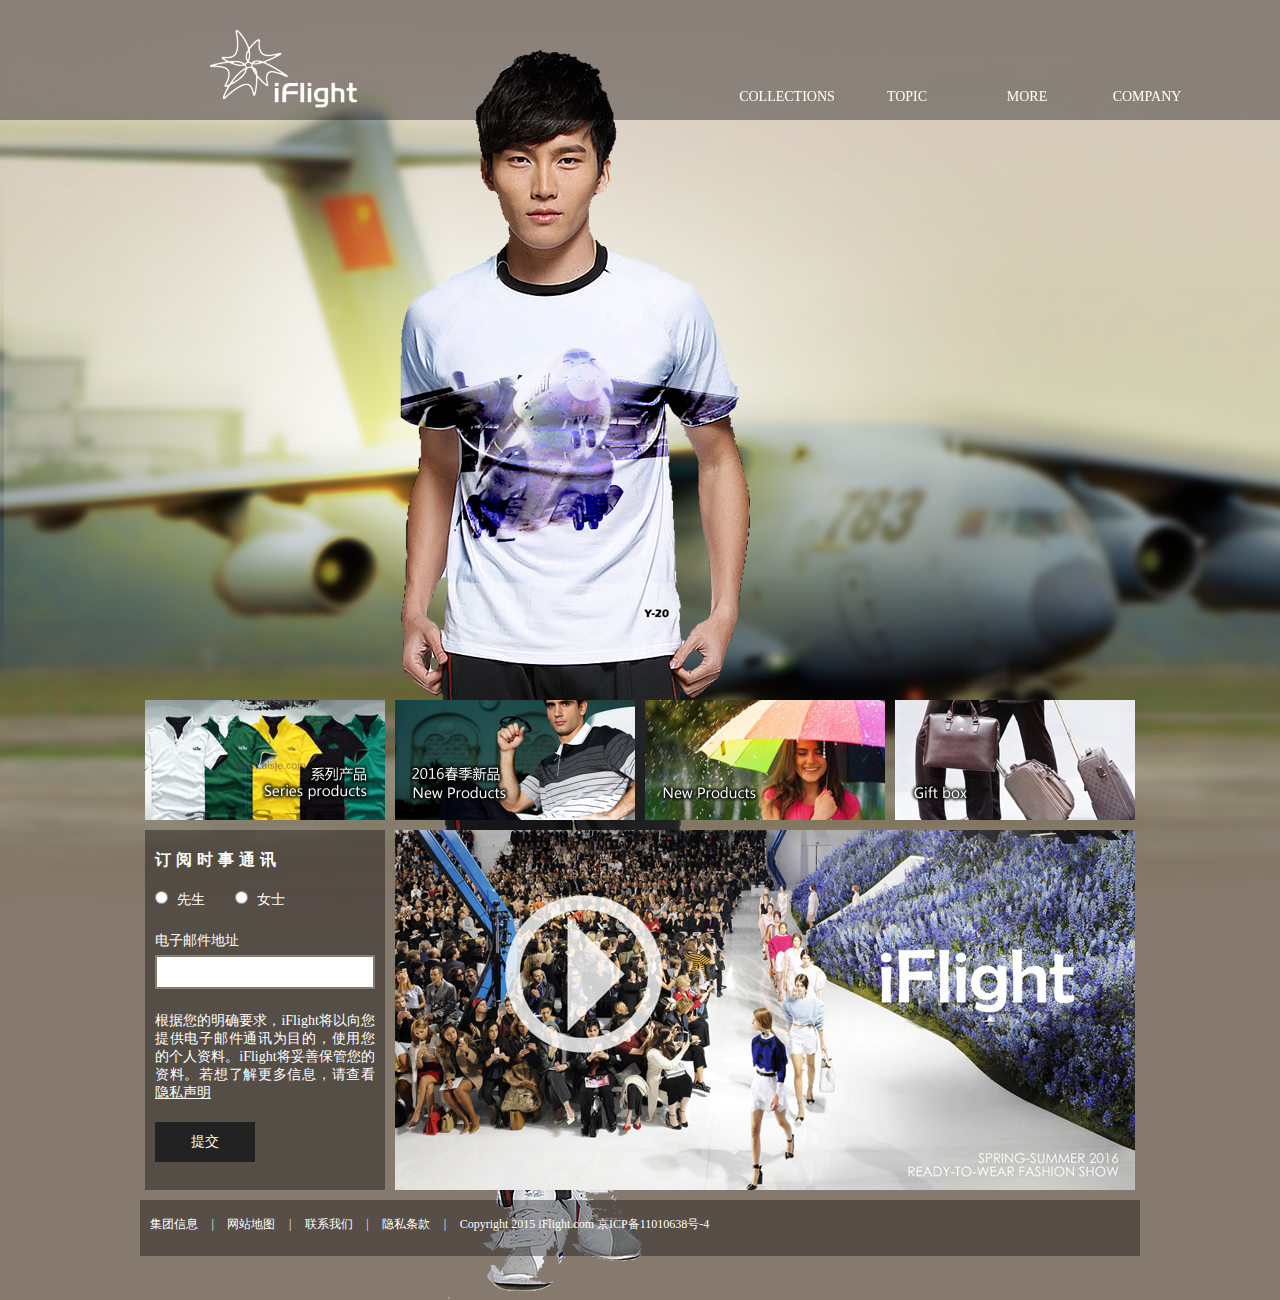
==== index.html @ 66e67f99 "iFlight" ====
<!DOCTYPE html>
<html lang="en">
<head>
    <meta charset="UTF-8">
    <title>iFlight</title>
    <style>@import ".idea/css/index.css";</style>
</head>
<body>
<div id="nav">
    <div class="logo"></div>
    <div class="nav_top">
        <ul>
            <li>
                <a href=".idea/collections.html" target="_blank">COLLECTIONS</a>
            </li>
            <li>
                <a href="">TOPIC</a>
            </li>
            <li>
                <a href="">MORE</a>
            </li>
            <li>
                <a href="">COMPANY</a>
            </li>
        </ul>
    </div>
</div>
<div id="wrapper">
    <div id="model"></div>
    <div id="warp">
        <div id="header">
            <div class="header_top">
                <a href=""><img src=".idea/img/index-box-photo-1.png" alt=""></a>
            </div>
            <div class="header_top">
                <a href=""> <img src=".idea/img/index-box-photo-2.png" alt=""></a>
            </div>
            <div class="header_top">
                <a href=""><img src=".idea/img/index-box-photo-3.png" alt=""></a>
            </div>
            <div class="header_top">
                <a href=""> <img src=".idea/img/index-box-photo-4.png" alt=""></a>
            </div>
            <div class="header_left">
                <div> <h2>订阅时事通讯</h2></div>
                <form action="">
                    <div class="form_name">
                        <input type="radio" name="sex" id="man" >
                        <label for="man" class="man">先生</label>
                    </div>
                    <div class="form_name">
                        <input type="radio" name="sex" id="woman" >
                        <label for="woman" class="man">女士</label>
                    </div>
                    <div class="email">
                        <div>
                            <p>电子邮件地址</p>
                        </div>
                        <input type="text">
                    </div>
                    <div class="text">
                        <p>根据您的明确要求，iFlight将以向您提供电子邮件通讯为目的，使用您的个人资料。iFlight将妥善保管您的资料。若想了解更多信息，请查看<a href="">隐私声明</a></p>
                    </div>
                    <div class="button">
                        <input type="button" value="提交">
                    </div>
                </form>
            </div>
            <div class="header_right">
                <a href=""><img src=".idea/img/Video-photo.png" alt=""></a>
            </div>
            <!--<embed src="http://player.youku.com/player.php/sid/XMzI2NTc4NTMy/v.swf" width="600" height="480" type="application/x-shockwave-flash"></embed>-->
        </div>
        <div id="footer">
            <a href="">集团信息</a>
            <span>|</span>
            <a href="">网站地图</a>
            <span>|</span>
            <a href="">联系我们</a>
            <span>|</span>
            <a href="">隐私条款</a>
            <span>|</span>
            <a href="">Copyright 2015 iFlight.com 京ICP备11010638号-4</a>
        </div>
    </div>
</div>
</body>
</html>
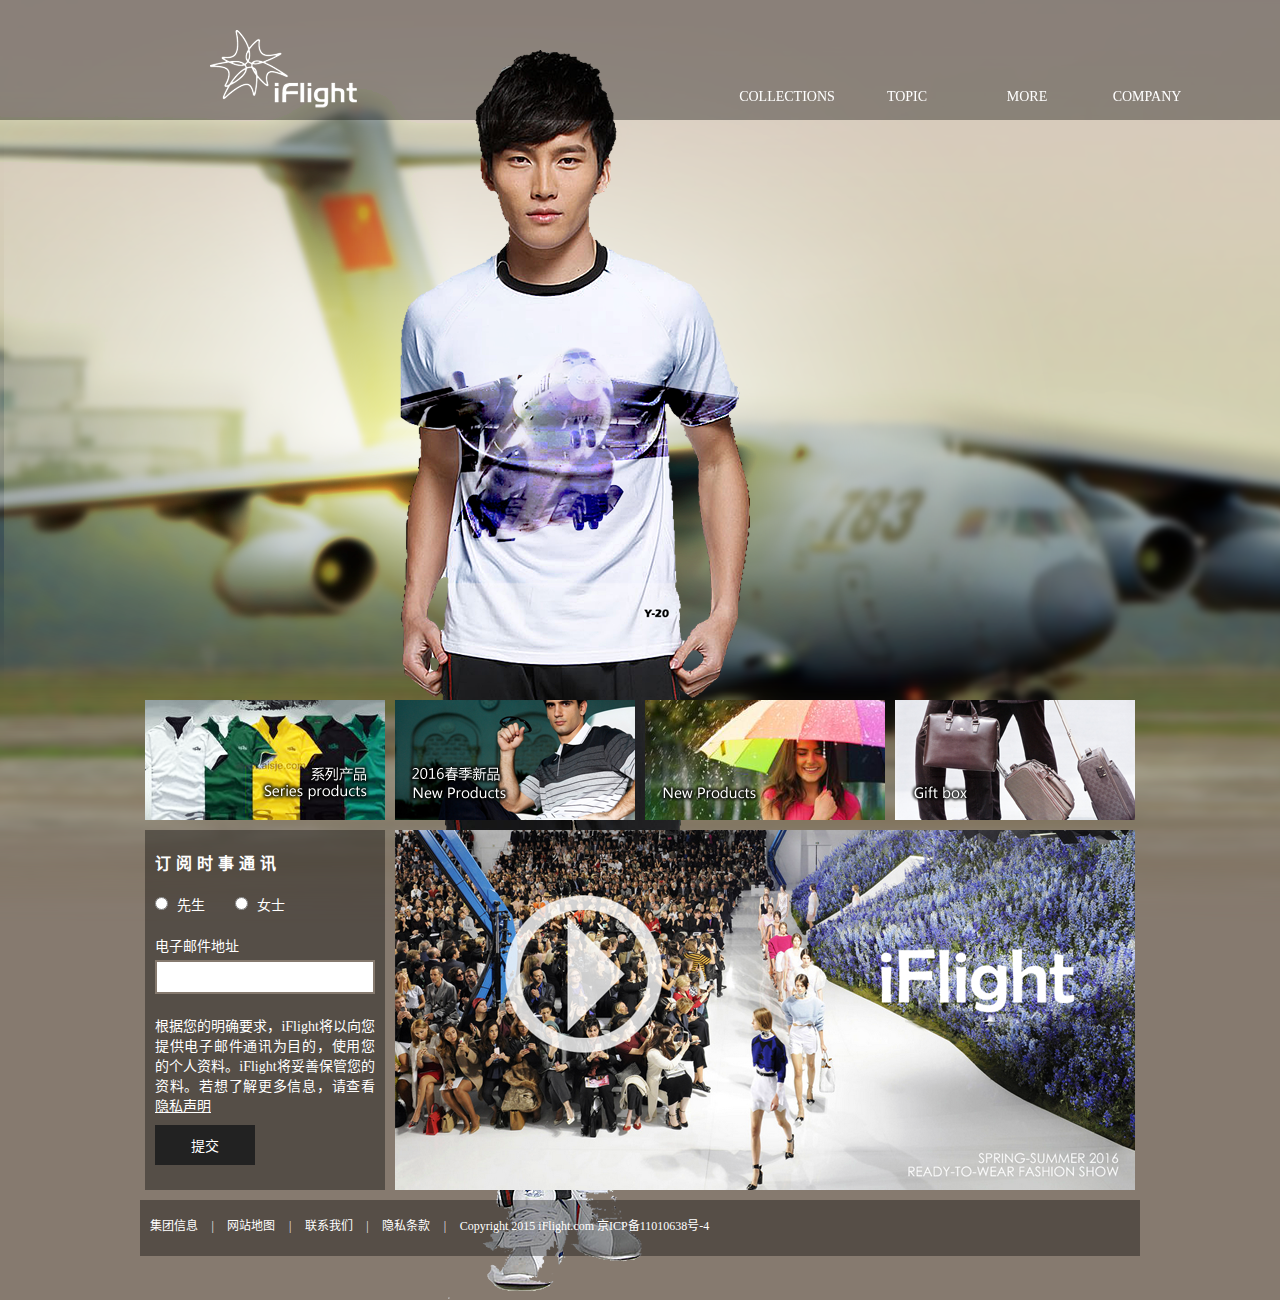
==== commit e60adb9e: "iFlight" ====
--- a/index.html
+++ b/index.html
@@ -1,5 +1,5 @@
 <!DOCTYPE html>
-<html lang="en">
+<html lang="zh-cn">
 <head>
     <meta charset="UTF-8">
     <title>iFlight</title>
@@ -11,7 +11,7 @@
     <div class="nav_top">
         <ul>
             <li>
-                <a href=".idea/collections.html" target="_blank">COLLECTIONS</a>
+                <a href="collections.html" target="_blank">COLLECTIONS</a>
             </li>
             <li>
                 <a href="">TOPIC</a>
